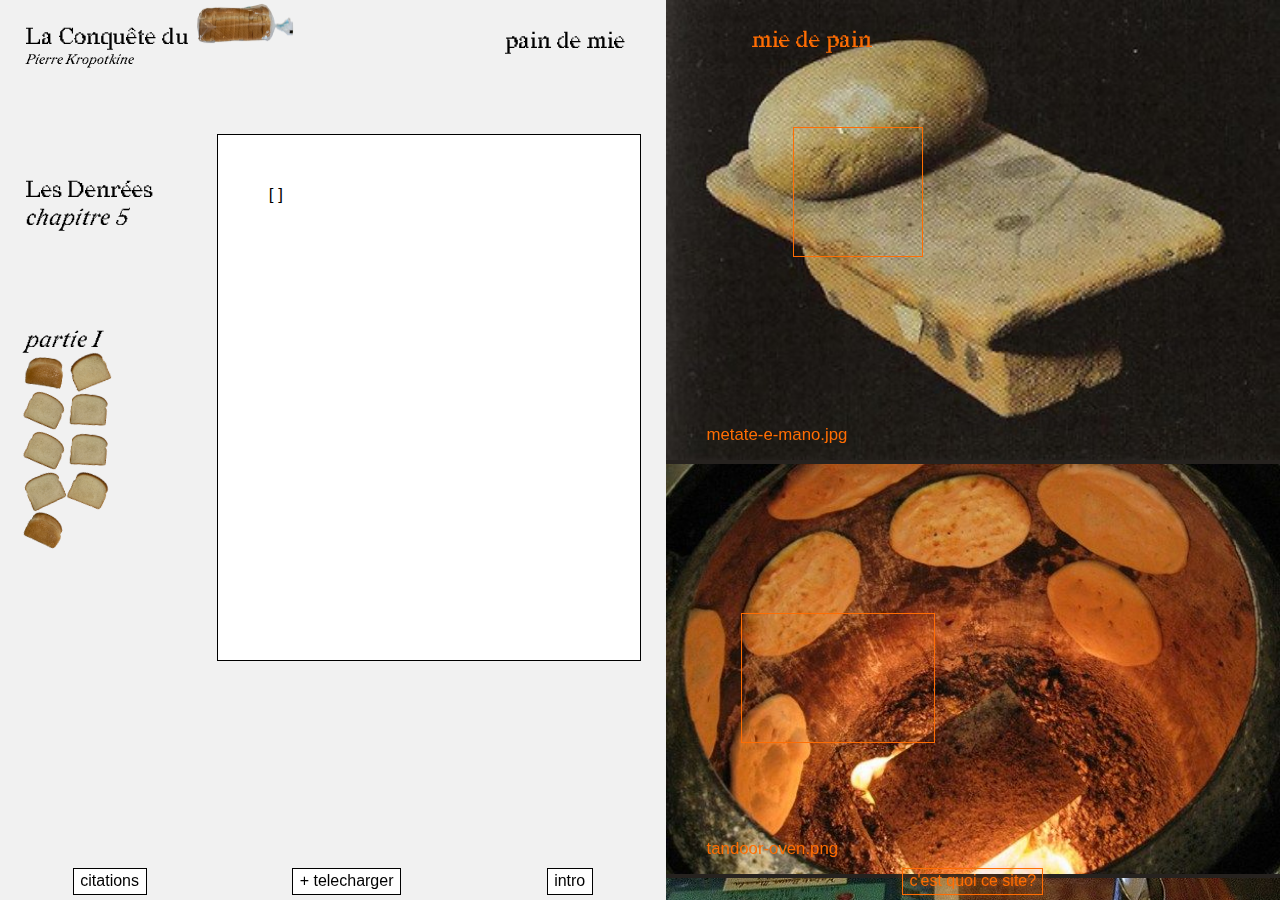
==== lepain/index.html @ 4e000699 "Add files via upload" ====
<!DOCTYPE html>
<html lang="en">
<head>
    <meta charset="UTF-8">
    <meta name="viewport" content="width=device-width, initial-scale=1.0">
    <title>pain de mie</title>
    <link rel="stylesheet" href="style.css">
</head>
<body>
<div class="smalldisplay">
    <video autoplay muted loop id="myVideo">
        <source src="./images/introvideo.mp4" type="video/mp4">
      </video>
    <div class="mobile">
        <span class="mobiletexte">&nbsp;&nbsp;&nbsp;&nbsp;&nbsp;Bread is a staple in many cultures. Depending on the geographical region, climate, and community the shape, texture, and flavor of the bread varries greatly. This also means that bread is a good indicator of societaly conditions and the health of a community.
            In this project I hope to show, breifly, that bread is an excellent indicator of the well-being and health of a community.
            I have conducted my analysis in two parts:
      <br><br>
      [1]<br>
      &nbsp;&nbsp;&nbsp;&nbsp;&nbsp;Looking at and anlayzing “La Conquête du pain” (2e éd.) Pierre Kropotkin chapter 5 Food, a text that analyses the state of society in the 17-1800s while highlighting the role and importance of bread.
           I analyse and comment on the text useing my knowledge as well as texts detailing structural racism and class inequities within the U.S. food system. This part of my project is titled “pain de mie” a.k.a. 
      sandwich bread, a sh*tty industrial bread that often lacks nutritional value and deffinately does not have any ties to its community.
      <br><br>
      [2]<br>
      &nbsp;&nbsp;&nbsp;&nbsp;&nbsp;Second is an analysis of images which highlight the diverse tools, methods, and community practices used to make bread.
           This part is titled “mie de pain”,or the crumb, because when you inspect the crumb’s structure you can establish the quality and time put into creating its excellent structure. 
           <br><br>
           *Make your screen larger to view analysis*<br><br>
      [Resources]
       <br><br>
       &nbsp;&nbsp;&nbsp;&nbsp;&nbsp;Nixtamalization, a poem and a history 11/17. Bread on Earth. (n.d.). Retrieved December 9, 2021, from https://bread-on.earth/Nixtamalization-a-poem-and-a-history-11-17.
       <br>
       &nbsp;&nbsp;&nbsp;&nbsp;&nbsp;The history of bread as a social marker. Mother Earth News. (n.d.). Retrieved December 9, 2021, from https://www.motherearthnews.com/real-food/food-policy/history-of-bread-social-marker-ze0z1204zsch/.
       <br>&nbsp;&nbsp;&nbsp;&nbsp;&nbsp;Kropotkin, P. A. (1842-1921). A. du texte. (1892, January 1). La Conquête du pain (2e éd.) / Pierre Kropotkine ; préface par élisée reclus. Gallica. Retrieved December 9, 2021, from https://gallica.bnf.fr/
       ark:/12148/bpt6k76171n.

       <br>Titre :  La conquête du pain (2e éd.) / Pierre Kropotkine ; préface par Élisée Reclus
       <br>Auteur  :  Kropotkin, Petr Alekseevič (1842-1921). Auteur du texte
       <br>Éditeur  :  (Paris)
       <br>Date d’édition :  1892
       <br>Contributeur  :  Reclus, Élisée (1830-1905). Préfacier
       <br>Notice du catalogue :  http://catalogue.bnf.fr/ark:
       /12148/cb30697378q
       <br>Type :  monographie imprimée
       <br>Langue  :  français
       <br>Format :  XV-299 p. ; in-18
       <br>Format :  Nombre total de vues : 313
       <br>Description :  Appartient à l’ensemble documentaire : GTextes1
       <br>Description :  Contient une table des matières
       <br>Droits  :  Consultable en ligne
       <br>Identifiant :  ark:/12148/bpt6k76171n
       <br>Source  :  Bibliothèque nationale de France, département Philosophie, histoire, sciences de l’homme, 8-R-11147
       <br>Provenance :  Bibliothèque nationale de France
       <br>Date de mise en ligne  :  15/10/2007

       <br>Structural racism in the American Food System, a brief primer. Bread on Earth. (n.d.). Retrieved December 9, 2021, from https://bread-on.earth/Structural-Racism-in-The-American-Food-System-a-Brief-Primer.

        </span>
    </div>
    <div class="barredubasmo"> <div class="mo1">pain de mie</div> <div class="mo2">mie de pain</div></div>
</div>
<div class="tout">


<div class="paindemie">
    <video autoplay muted loop class="introvideo">
        <source src="./images/introvideo.mp4" type="video/mp4">
      </video>
    <div class="enhaut"><div class="titretexte">La Conquête du <span class="tp">Pain</span><img class="petit pt" src="images/paindemie.png" alt=""><br><div class="petittexte pt">Pierre Kropotkine</div></div><div class="titre1">pain de mie</div></div>
    <!-- <div class="titreintr">intro+</div> -->
    <!-- <div class="intro">
        Le pain de mie est un pain assoccier avec l’industrialization des processus de fabrication de nouriture qui sois plus economique. Mais, le pain de mie est aussi un indicateur de la societe et son etat d’etre. Aux Etats Unis ca marque 
    </div> -->

    
    <div class="titretexte deux">Les Denrées<div class="italic">chapitre 5 </div></div>
    <div class="titreindex">partie I</div>
    <div class="index">
        <div class="I italic">  <br>
            <img class="painpetit no1 deg1" src="images/pain1.png" alt="">
            <img class="painpetit no2 deg2" src="images/pain2.png" alt="">
            <img class="painpetit no3 deg4" src="images/pain3.png" alt="">
            <img class="painpetit no4 deg3" src="images/pain4.png" alt="">
            <img class="painpetit no5 deg4" src="images/pain3.png" alt="">
            <img class="painpetit no6 deg3" src="images/pain4.png" alt="">
            <img class="painpetit no7 deg2" src="images/pain4.png" alt="">
            <img class="painpetit no8 deg4" src="images/pain5.png" alt="">
            <img class="painpetit no9 deg4" src="images/pain6.png" alt="">
        </div>
      
    </div>
    <div class="texte">
        [ <span class="No"></span> ]
        <br>
        <div class="paragraphe">
            <span class="p1 cache">  &nbsp;&nbsp;&nbsp;&nbsp;&nbsp;Le titre du livre : La Conquête du Pain doit être pris dans le sens le plus large, car « l’homme ne vit pas de pain seulement. » À une époque où les généreux et les vaillants essaient de transformer leur idéal de justice sociale en réalité vivante, ce n’est point à conquérir le pain, même avec le vin et le sel, que se borne notre ambition. Il faut conquérir aussi tout ce qui est nécessaire ou même simplement utile au confort de la vie ; il faut que nous puissions assurer à tous la pleine satisfaction des besoins et des jouissances. Tant que nous n’aurons pas fait cette première « conquête », tant qu’il « y aura des pauvres avec nous », c’est une moquerie amère de donner le nom de « société » à cet ensemble d’êtres humains qui se haïssent et qui s’entre-détruisent, comme des animaux féroces enfermés dans une arène.
                -Tresse & Stock, 1892 (p. v-xv)</span>
            <span class="p2 cache"> &nbsp;&nbsp;&nbsp;&nbsp;&nbsp;Si la prochaine révolution doit être une révolution sociale, elle se distinguera des soulèvements précédents, non seulement par son but, mais aussi par ses procédés. Un but nouveau demande des procédés nouveaux. 
                                    <br><br>&nbsp;&nbsp;&nbsp;&nbsp;&nbsp;Les trois grands mouvements populaires que nous avons vus en France depuis un siècle diffèrent entre eux sous bien des rapports. Et cependant ils ont tous un trait commun.
                                    <br><br>&nbsp;&nbsp;&nbsp;&nbsp;&nbsp;<span class="sousligne line1">Le peuple se bat pour renverser l’ancien régime ; il verse son sang précieux.</span><sub>1</sub><span class="a1 analyse cache"><br><br>1. Ceci est évident aujourd’hui et impacte la minorité. Le racisme structurel est enraciné dans le  gouvernement et la société des Etats Unis, par conséquent le système alimentaire est raciste aussi. Les États Unis ont été fondés en exploitant les personnes indigènes et les personnes noires des manières les plus grotesques et cela persiste jusqu’à nos jours.<br><br></span>Puis, après avoir donné le coup de collier, il rentre dans l’ombre. Un gouvernement composé d’hommes plus ou moins honnêtes se constitue, et c’est lui qui se charge d’organiser : — la République en 1793 ; le travail en 1848 ; la Commune libre en 1871.
                                    <br><br>&nbsp;&nbsp;&nbsp;&nbsp;&nbsp;Imbu des idées jacobines, ce gouvernement se préoccupe avant tout            
                                    </span>
            <span class="p3 cache">des questions politiques: <span class="sousligne line2">réorganisation de la machine du pouvoir, épuration de l’administration, séparation de l’Église et de l’État, libertés civiques, et ainsi de suite.</span><sub>2</sub><span class="a2 analyse cache"><br><br>2. Le gouvernement actuel ne se préoccupe pas du racisme qui existe dans l’USDA, qui continue de refuser des prêts et des subventions aux agriculteurs noirs.</span>
                                    <br><br>&nbsp;&nbsp;&nbsp;&nbsp;&nbsp;Il est vrai que les clubs ouvriers surveillent les nouveaux gouvernants. Souvent, ils imposent leurs idées. Mais, même dans ces clubs, que les orateurs soient des bourgeois ou des travailleurs, c’est toujours l’idée bourgeoise qui domine. On parle beaucoup de questions politiques<span class="sousligne line3">— on oublie la question du pain.</span><sub>3</sub> <span class="a3 analyse cache"><br><br>3. Actuellement, 75% des cadres supérieurs de l’industrie alimentaire sont blancs. Les cadres noirs n’occupent que 6,5% des postes de direction. Le pain c’est aussi le temps.</span>
                                    <br><br>&nbsp;&nbsp;&nbsp;&nbsp;&nbsp; De grandes idées furent émises à ces époques, — des idées qui ont remué le monde ; des paroles furent prononcées qui font encore battre nos cœurs, à un siècle de distance.
                                    <br><br>&nbsp;&nbsp;&nbsp;&nbsp;&nbsp;<span class="sousligne line4">Mais le pain manquait dans les faubourgs.</span><sub>4</sub><span class="a4 analyse cache"><br><br>4. Ici, Kropotkine parle des droits humains, des droits de base que mérite toute personne par le fait même de son existence. Ceci peut-être lié aux système alimentaire des Etats Unis qui discrimine non seulement selon le statut social mais selon la race aussi, en augmentant les prix de la nourriture à forte valeur nutritive et en offrant la malbouffe à foison.
                                   
                                    </span>
                                    </span>
            <span class="p4 cache"> &nbsp;&nbsp;&nbsp;&nbsp;&nbsp;<span class="sousligne line5"> Dès que la révolution éclatait, le travail chômait inévitablement. La circulation des produits s’arrêtait, les capitaux se cachaient. Le patron n’avait rien à craindre à ces époques : il vivait de ses rentes, s’il ne spéculait pas sur la misère ; mais le salarié se voyait réduit à vivoter du jour au lendemain.</span><sub>5</sub><span class="a5 analyse cache"><br><br>5. En 2021 on voit partout des personnes sans domicile fixe, et des ouvriers qui ne gagnent à peine assez pour s’acheter une bouchée de pain. Alors que les patrons, et d’autres exploiteurs se font riches sur le dos des travailleurs.<br><br></span> La disette s’annonçait.
                                    <br><br>&nbsp;&nbsp;&nbsp;&nbsp;&nbspLa misère faisait son apparition — une misère comme on n’en avait guère vu sous l’ancien régime. — « Ce sont les Girondins qui nous affament », se disait-on dans les faubourgs en 1793. Et on guillotinait les Girondins ; on donnait pleins pouvoirs à la Montagne, à la Commune de Paris. La Commune, en effet, songeait au pain. Elle déployait des efforts héroïques pour nourrir Paris. À Lyon, Fouché et Collot d’Herbois créaient les greniers d’abondance ; mais pour les remplir on ne disposait que de sommes infimes. Les municipalités se 
            						</span>
            <span class="p5 cache">démenaient pour avoir du blé ; on pendait les boulangers qui accaparaient les farines — et le pain manquait toujours.
            						<br><br>&nbsp;&nbsp;&nbsp;&nbsp;&nbsp;Alors, on s’en prenait aux conspirateurs royalistes. On en guillotinait, douze, quinze par jour, — des servantes avec des duchesses, surtout des servantes, puisque les duchesses étaient à Coblentz. Mais on aurait guillotiné cent ducs et vicomtes par vingt-quatre heures, que rien n’aurait changé.
            						<br><br>&nbsp;&nbsp;&nbsp;&nbsp;&nbsp;La misère allait croissant. Puisqu’il fallait toujours toucher un salaire pour vivre, et que le salaire ne venait pas, — que pouvaient faire mille cadavres de plus ou de moins ?
            						<br><br>&nbsp;&nbsp;&nbsp;&nbsp;&nbsp;Alors le peuple commençait de se lasser. — « Elle va bien, votre Révolution ! » soufflait le réactionnaire aux oreilles 
            						</span>
            <span class="p6 cache">du travailleur.<span class="sousligne line6">« Jamais vous n’avez été aussi misérable ! » Et peu à peu, le riche se rassurait ; il sortait de sa cachette, il narguait les va-nu-pieds par son luxe pompeux, il s’affublait en muscadin, et il disait aux travailleurs : — « Voyons, assez de bêtises ! Qu’est-ce que vous avez gagné à la Révolution ? Il est bien temps d’en finir ! »</span><sub>6</sub><span class="a6 analyse cache"><br><br>6. Ceci est la même chose que disent les grandes entreprises quand on leur dit que la solution ne se trouvera pas du côté de leurs intérêts et leurs programmes qui dépendent de la production de la nourriture malsaine et sans aucune valeur nutritive . Ils pensent toujours que l’exploitation du peuple est une idée démagogique et que la plupart des Etats Unis n’est pas mal-nourrie.</span>
            						<br><br>&nbsp;&nbsp;&nbsp;&nbsp;&nbsp;Et le cœur serré, à bout de patience, le révolutionnaire en arrivait à se dire : « Perdue encore une fois, la Révolution ! » Il rentrait dans son taudis et il laissait faire.
                        			<br><br>&nbsp;&nbsp;&nbsp;&nbsp;&nbsp;Alors la réaction s’affichait, hautaine. Elle accomplissait son coup d’État. La Révolution morte, il ne lui restait plus qu’à piétiner le cadavre.
                                    <br><br>&nbsp;&nbsp;&nbsp;&nbsp;&nbsp;Et on le piétinait ! On versait des flots de sang ; la terreur blanche abattait les têtes, 
            						</span>
            <span class="p7 cache">peuplait les prisons, pendant que les orgies de la haute pègre reprenaient leur train.
            					    <br><br>&nbsp;&nbsp;&nbsp;&nbsp;&nbsp;Voilà l’image de toutes nos révolutions. En 1848, le travailleur parisien mettait « trois mois de misère » au service de la République, et au bout de trois mois, n’en pouvant plus, il faisait son dernier effort désespéré, — effort noyé dans les massacres.
									<br><br>&nbsp;&nbsp;&nbsp;&nbsp;&nbsp;Et en 1871 la Commune se mourait faute de combattants. Elle n’avait pas oublié de décréter la séparation de l’Église et de l’État, mais elle n’avait songé que trop tard à assurer le pain à tous. Et on a vu à Paris la haute gomme narguer les fédérés en leur disant : « Allez donc, imbéciles, vous faire tuer pour trente sous, pendant que nous allons faire ripaille dans tel restaurant à la mode ! » On comprit la faute aux derniers jours ; on fit la soupe communale ; mais 
            						</span>
            <span class="p8 cache">c’était trop tard : les Versaillais étaient déjà sur les remparts !
                        			<br><br>&nbsp;&nbsp;&nbsp;&nbsp;&nbsp;— « Du pain, il faut du Pain à la Révolution ! »
                        			<br>Que d’autres s’occupent de lancer des circulaires en périodes éclatantes ! Que d’autres se donnent du galon tant que leurs épaules en pourront porter ! Que d’autres, enfin, déblatèrent sur les libertés politiques !…
                        			<br><br>&nbsp;&nbsp;&nbsp;&nbsp;&nbsp;<span class="sousligne line7">Notre tâche, à nous, sera de faire en sorte que dès les premiers jours de la Révolution, et tant qu’elle durera, il n’y ait pas un seul homme sur le territoire insurgé qui manque de pain, pas une seule femme qui soit forcée de faire queue devant la boulangerie pour rapporter la boule de son qu’on voudra bien lui jeter en aumône, pas un seul enfant qui manque du nécessaire pour sa faible constitution.</span><sub>7</sub><span class="a7 analyse cache"><br><br>7. Le problème en 2021 n’est plus vraiment le “pain” mais que les aliments sains et essentiels, qui nous apportent le plus de vitamines et nous nourrissent vraiment ne sont pas mis à la disposition de la majorité de la population des Etats Unis. C’est la qualité qui manque à cause de l’avidité du 1%.</span>
            						</span>
            <span class="p9 cache">&nbsp;&nbsp;&nbsp;&nbsp;&nbsp;<span class="sousligne line8"> L’idée bourgeoise a été de pérorer sur les grands principes, ou plutôt sur les grands mensonges. L’idée populaire sera d’assurer du pain à tous.</span><sub>8</sub><span class="a8 analyse cache"><br><br>8. Par conséquent le but est de pouvoir assurer de la nourriture de qualité à toute la population des États Unis.</span>Et, pendant que bourgeois et travailleurs embourgeoisés joueront les grands hommes dans les parlotes ; pendant que « les gens pratiques » discuteront à perte de vue sur les formes de gouvernement, nous, « les utopistes », nous devrons songer au pain quotidien.
            						<br><br>&nbsp;&nbsp;&nbsp;&nbsp;&nbsp; Nous avons l’audace d’affirmer que chacun doit et peut manger à sa faim, que c’est par le pain pour tous que la Révolution vaincra.
            						</span>
        </div>
            <div class="analyse"> 
            </div>
    </div>
    <div class="barredubas1"> <div class="b1">citations</div> <div class="b1 heure">+ telecharger</div> <div class="b1">intro</div> </div>
    
</div>
    <div class="m1 "></div>
    <div class="m2 "></div>
    <div class="m3 "></div>
    <div class="m4 "></div>
    <div class="m5 "></div>

    

<div class="miedepain">
   
    <div class="titre2">mie de pain</div>
    <div class="lesmies">
        <div><img class="mie" src="images/mie1.jpg" alt=""></div>
        <div><img class="mie" src="images/mie3.png" alt=""></div>
        <div><img class="mie" src="images/mie2.jpg" alt=""></div>
        <div><img class="mie" src="images/mie4.jpg" alt=""></div>
        <div><img class="mie" src="images/mie5.jpg" alt=""></div>
        <div><img class="mie" src="images/mie8.jpg" alt=""></div>

    </div>
    <div class="surlesmies">
        <div class="carre"><div class="carre1 pt"></div><div class="texteimage pt">metate-e-mano.jpg</div><div class="texteimage float1">The Metate e mano is a tool used in Mesoamerica to grind nixtamal. The tool itself lends a great deal of flavor to the corn. This contribution can only be attributed to the ingenuity and know how of the indigenous peoples of Mesoamerica.</div></div>
        <div class="carre"><div class="carre2 pt"></div><div class="texteimage pt">tandoor-oven.png</div><div class="texteimage float2">Different tools produce different textures and it is important that those processes that derive from different geographical locations not be appropriated.</div></div>
        <div class="carre"><div class="carre3 pt"></div><div class="texteimage pt">640px-naan_shiva.jpg</div><div class="texteimage float3">A nice bubbly Naan, a testament to those that grew it and baked it with the utmost care.</div></div>
        <div class="carre"><div class="carre4 pt"></div><div class="texteimage pt">zeravshan-gorge.jpg</div><div class="texteimage float4">The community should use its own resources to create its own distinct bread, if each does then there would be enough to go around.</div></div>
        <div class="carre"><div class="carre5 pt"></div><div class="texteimage pt">GatherJournal_W16_single_2-1536x1945.jpg</div><div class="texteimage float5">Contrary to what one might beleive, a dense bread is not a failed bread, it depends whether the ingredients are sh*t or not.</div></div>
        <div class="carre"><div class="carre6 pt"></div><div class="texteimage pt">m-bottles.jpg</div><div class="texteimage float6">the structure of the crumb tells us this bread was make with dense flour full of nutrients, an indicator of a rich full bread.</div></div>
    </div>
    <div class="grillepain1"></div>
    <div class="grillepain2"></div>
    <div class="barredubas2"> <div class="b2">c'est quoi ce site?</div>  </div>
    
</div>
    <div class="grillee"></div>
</div>  

</div>
    
</body>
<script src="script.js" async defer></script>
</html>
---- lepain/style.css ----
@font-face{
    font-family:"R 50";
    src:url("Redaction50-Regular.otf") format("opentype");
}
@font-face{
    font-family:"R 35 italic";
    src:url("Redaction35-Italic.otf") format("opentype");
}
@font-face{
    font-family:"R 35";
    src:url("Redaction35-Regular.otf") format("opentype");
}
body{
    margin: 0%;
    padding: 0%;
}

/* .tout{
    display: flex;
} */
/* gauche */
.enhaut{
    position: fixed;
    display: flex;
    justify-content: space-between;
    top: 0;
    width: 52vw;
}
.titre1{
    font-family:"R 50";
    color: black;
    text-align: right;
    padding-top: 4%;
    font-size: calc(8px + 1.2vw);
    padding-right: 10%;
}
.titreintr{
    font-family:"R 50";
    color: black;
    font-size: calc(8px + 1.2vw);
    
}
.paindemie{
    position: fixed;
    background-color: #F1F1F1;
    width: 48vw;
    height: 100vh;
    overflow-y: scroll;
    overflow-x: hidden;
    overflow: scroll;
    padding-bottom: 300px;
    padding: 2%; 
}

.titretexte{
    font-family:"R 50";
    color: black;
    font-size: calc(8px + 1.2vw);
    position: -webkit-sticky;    
}
.petittexte{
    font-family:"R 35 italic";
    font-size: .6em;
}
.petit{
    padding-top: 1%;
    width: 100px;
}
.texte{
    
    margin-top: 0%;
    outline: solid 1px black;
    background-color: white;
    width: 25vw;
    height: 31vw;
    padding: 4%;
    font-family: Arial, Helvetica, sans-serif;
    font-size: calc(4px + 1vw);
    line-height: calc(6px + 1vw);
    position: fixed;
    top: 15vh;
    right: 50vw;
    padding-bottom: 6%;
    overflow-x: hidden;
    z-index: -1;
    
}
.cache{
    display: none;
}
.paragraphe{
    height: 350px;
    font-family: Arial, Helvetica, sans-serif;
    font-size: calc(4px + 1vw);
    line-height: calc(6px + 1vw);
    overflow-x: scroll;
}
span.analyse{
    color: #FF6D03;
    margin-top: 3%;
    font-family: Arial, Helvetica, sans-serif;
    font-size: calc(1px + 1vw);
    line-height: calc(1px + 1vw);
}

.commentaire{
    color: #FF6D03;
    font-family: Arial, Helvetica, sans-serif;
    font-size: calc(1px + 1vw);
}
.deux{
    position: -webkit-sticky;
    position: sticky;
    margin-top: 15%;
    top: 150px;
    width: 20vw;
    font-size: calc(8px + 1.2vw);
}
.italic{
    font-family:"R 35 italic";
    font-size: calc(8px + 1.2vw);
}
.titreindex{
    font-family:"R 35 italic";
    color: black;
    font-size: calc(8px + 1.2vw);
    float: left;
    position: sticky;
    top: 300px;
    margin-top: 15%;
}
.index{
    font-family:"R 50";
    color: black;
    width: calc(100px + 1.2vw);
    font-size: calc(8px + 1.2vw);
    position: sticky;
    justify-content: space-around;
    top: 300px;
    text-align: left;
    margin-top: 25%;
    left: 0%; 
}
.I{
    padding-left: 0%;
    left: 0;
    display: inline;
    text-align: center;
    font-size: calc(10px + 1vw);
}
.painpetit{
    width: 3vw;
}
.painpetit:hover{
    filter: drop-shadow(0px 0px 5px #FF6D03);
}
.choix{
    filter: drop-shadow(0px 0px 5px #FF6D03);
}
.choix2{
    background-color:rgb(184, 182, 182);
}
.deg1{
    transform: rotate(10deg);
}
.deg1:hover{
    transform: rotate(0deg);
}
.deg2{
    transform: rotate(-20deg);
}
.deg2:hover{
    transform: rotate(0deg);
}
.deg3{
    transform: rotate(8deg);
}
.deg3:hover{
    transform: rotate(0deg);
}
.deg4{
    transform: rotate(28deg);
}
.deg4:hover{
    transform: rotate(0deg);
}
.barredubas1{
    position: fixed;
    bottom: 0%;
    left: 0%;
    width:52vw;
    background-color: transparent;
    height: 25px;
    
    color: black;
    font-family: Arial, Helvetica, sans-serif;
    padding: .5%;
    padding-left: 0%;
    padding-right: 0%;
    padding-top: .5%;
    text-align: right;
    display: flex;
    justify-content: space-around;
}
.b1{
    background-color: white;
    outline: solid 1px black;
    padding:1%;
    padding-top: .5%;
}
sub{
    font-family: Arial, Helvetica, sans-serif;
    font-size: calc(1px + 1vw);
    color: #FF6D03;
    line-height: 0%;
}

.m1{
    height: 150px;
    width: 150px;
    background: radial-gradient(50% 50% at 50% 50%, #9CB1A2 0%, rgba(196, 196, 196, 0) 100%);
    position: fixed;
    top: 30vh;
    left: 30vw;
    display: none;
    transition: opacity 1s ease-out;
    opacity: 0; 
    z-index: 3;
}
.m2{
    height: 70px;
    width: 70px;
    background: radial-gradient(50% 50% at 50% 50%, #9CB1A2 0%, rgba(196, 196, 196, 0) 100%);
    position: fixed;
    top: 10vh;
    left: 5vw;
    display: none;
    transition: opacity 1s ease-out;
    opacity: 0; 
    z-index: 3;
}
.m3{
    height: 40px;
    width: 40px;
    background: radial-gradient(50% 50% at 50% 50%, #9CB1A2 0%, rgba(196, 196, 196, 0) 100%);
    position: fixed;
    top: 30vh;
    left: 15vw;
    display: none;
    transition: opacity 1s ease-out;
    opacity: 0; 
    z-index: 3;
}

.m4{
    height: 30px;
    width: 30px;
    background: radial-gradient(50% 50% at 50% 50%, #9CB1A2 0%, rgba(196, 196, 196, 0) 100%);
    position: fixed;
    top: 35vh;
    left: vw;
    display: none;
    transition: opacity 1s ease-out;
    opacity: 0; 
    z-index: 3;

}
.m5{
    height: 60px;
    width: 60px;
    background: radial-gradient(50% 50% at 50% 50%, #9CB1A2 0%, rgba(196, 196, 196, 0) 100%);
    position: fixed;
    top: 90vh;
    left: 0vw;
    display: none;
    transition: opacity 1s ease-out;
    opacity: 0; 
    z-index: 3;
}
.m1.aparaitre{
    display: block;
    animation-name: aparaitre;
    animation-duration: 30s;
    animation-delay: -5s;
    animation-iteration-count: 1;
    opacity: 1;
}
.m2.aparaitre{
    display: block;
    animation-name: aparaitre;
    animation-duration: 30s;
    animation-delay: -5s;
    animation-iteration-count: 1;
    opacity: 1;
}
.m3.aparaitre{
    display: block;
    animation-name: aparaitre;
    animation-duration: 30s;
    animation-delay: -5s;
    animation-iteration-count: 1;
    opacity: 1;
}
.m4.aparaitre{
    display: block;
    animation-name: aparaitre;
    animation-duration: 30s;
    animation-delay: -5s;
    animation-iteration-count: 1;
    opacity: 1;
}
.m5.aparaitre{
    display: block;
    animation-name: aparaitre;
    animation-duration: 30s;
    animation-delay: -5s;
    animation-iteration-count: 1;
    opacity: 1;
}




/* droite */
.titre2{
    font-family:"R 50";
    color: #FF6D03;
    position: sticky;
    text-align: left;
    top: 0;
    font-size: calc(8px + 1.2vw);
    padding-left: 14%;
}
.miedepain{
    position: fixed;
    background-color: #26221F;
    width: 48vw;
    height: 100vh;
    overflow-y: scroll;
    overflow-x: hidden;
    right: 0;
    padding-top: 2%;
    overflow: scroll;
    -webkit-overflow-scrolling: auto !important; 
}
.lesmies{
    position: absolute;
    padding-top: 0%;
    top: 0%;
    margin: 0;
    z-index: -2;
}
.mie{
    height: auto;
    width: 48vw;
    margin: 0%;
}
.surlesmies{
    position: absolute;
    padding-top: 0%;
    top: 0%;
    margin: 0;
    z-index: 2;
}
.texteimage{
    font-size: calc(4px + 1vw);
    font-family: Arial, Helvetica, sans-serif;
    color: #FF6D03;
    padding: 3%;
}
.carre{
    width: 40vw;
    background-color: transparent;
    padding: 5%
}
.float1{
    font-size: calc(3px + 1vw);
    width: 15vw;
    position: absolute;
    top: 3vw;
    left: 25vw;
    
    color: transparent;
}
.float2{
    font-size: calc(3px + 1vw);
    width: 15vw;
    position: absolute;
    top: 50vw;
    left: 25vw;
    color: transparent;
}
.float3{
    font-size: calc(3px + 1vw);
    width: 15vw;
    position: absolute;
    top: 103vw;
    left: 4vw;
    color: transparent;
}
.float4{
    font-size: calc(3px + 1vw);
    width: 15vw;
    position: absolute;
    top: 117vw;
    left: 25vw;
    
    color: transparent;
}
.float5{
    font-size: calc(3px + 1vw);
    width: 15vw;
    position: absolute;
    top: 160vw;
    left: 5vw;
    
    color: transparent;
}
.float6{
    font-size: calc(3px + 1vw);
    width: 15vw;
    position: absolute;
    top: 245vw;
    left: 25vw;
    
    color: transparent;
}
.orange{
    color: #FF6D03;
}
.carre1{
    margin: 20%;
    background-color: transparent;
    outline:solid 1px #FF6D03;
    height: 10vw;
    width: 10vw;
    margin-bottom: 30%;
}
.carre2{
    margin-top: 20%;
    margin-left: 10%;
    margin-bottom:16%;
    background-color: transparent;
    outline:solid 1px #FF6D03;
    height: 10vw;
    width: 15vw;
}
.carre3{
    margin-top: 30%;
    margin-left: 30%;
    margin-bottom:36%;
    background-color: transparent;
    outline:solid 1px #FF6D03;
    height: 13vw;
    width: 13vw;
}
.carre4{
    margin-top: 30%;
    margin-left: 25%;
    margin-bottom: 2%;
    background-color: transparent;
    outline:solid 1px #FF6D03;
    height: 12vw;
    width: 18vw;
}
.carre5{
    margin-top: 53%;
    margin-left: 25%;
    margin-bottom: 55%;
    background-color: transparent;
    outline:solid 1px #FF6D03;
    height: 10vw;
    width: 10vw;
}
.carre6{
    margin-top: 37%;
    margin-left: 45%;
    margin-bottom: 22%;
    background-color: transparent;
    outline:solid 1px #FF6D03;
    height: 15vw;
    width: 15vw;
}
.carre1:hover{
    background-color: #FF6D03;
    transition: ease-in 2s;
}
.carre2:hover{
    background-color: #FF6D03;
    transition: ease-in 2s;
}
.carre3:hover{
    background-color: #FF6D03;
    transition: ease-in 2s;
}
.carre4:hover{
    background-color: #FF6D03;
    transition: ease-in 2s;
}
.carre5:hover{
    background-color: #FF6D03;
    transition: ease-in 2s;
}
.carre6:hover{
    background-color: #FF6D03;
    transition: ease-in 2s;
}

.grillepain1{
    position: fixed;
    top: 0%;
    left: 52vw;
    width: 7vw;
    height: 100vh;
    background: linear-gradient(90deg, #FF6D03 0%, rgba(255, 255, 255, 0) 79.99%);
    display: none;
    transition: opacity 1s ease-out;
    opacity: 0; 
    z-index: 3;
}
.grillepain2{
    position: fixed;
    top: 0%;
    right: 0%;
    width: 7vw;
    height: 100vh;
    float: right;
    background: linear-gradient(-90deg, #FF6D03 0%, rgba(255, 255, 255, 0) 79.99%);
    display: none;
    transition: opacity 1s ease-out;
    opacity: 0; 
    z-index: 3;
}
.barredubas2{
    position: fixed;
    bottom: 0%;
    right: 0%;
    width:48vw;
    background-color: transparent;
    height: 25px;
    color: #FF6D03;
    font-family: Arial, Helvetica, sans-serif;
    padding: .5%;
    padding-left: 0%;
    padding-right: 0%;
    padding-top: .5%;
    text-align: right;
    display: flex;
    justify-content: space-around;
    z-index: 5;
}
.b2{
    background-color: transparent;
    filter: drop-shadow(0px 0px 3px #FF6D03);
    outline: solid 1px #FF6D03;
    padding:1%;
    padding-top: .5%;
}
.b2:hover{
    background-image: url(./images/mie1.jpg);
}

.grillepain1.aparaitre{
    display: block;
    animation-name: aparaitre;
    animation-duration: 30s;
    animation-delay: -5s;
    animation-iteration-count: 1;
    opacity: 1;
} 
.grillepain2.aparaitre{
    display: block;
    animation-name: aparaitre;
    animation-duration: 30s;
    animation-delay: -5s;
    animation-iteration-count: 1;
    opacity: 1;
} 
.tp{
    display: none;
}
.smalldisplay{
    display: none;
}
@keyframes aparaitre {
    0% {
        opacity: 0;
    }
    60% {
        opacity: 0;
    }
    100% {
        opacity: 1;
    }
}
.introvideo{ 
        position: fixed;
        right: 0;
        bottom: -200px;
        min-width: 100%;
        min-height: 100%;
        z-index: -1;
        mix-blend-mode: multiply;
        opacity: 1;
}
@media only screen and (max-width: 750px) {

.tout{
    display: none;
}
#myVideo {
    
    position: fixed;
    right: 0;
    bottom: -500px;
    min-width: 100%;
    min-height: 100%;
    z-index: -1;
    opacity: 1;
  }
.smalldisplay{
    width: 100vw;
    display: inline-block;
      
}
.mobile{
    padding-top: 30px;
    margin: 10%;
}
.mobiletexte{
    /* display: none; */
    scroll-behavior: smooth;
    font-family: Arial, Helvetica, sans-serif;
    font-size: calc(13px + 1vw);
    line-height: calc(14.5px + 1vw);
    /* -webkit-text-stroke: .5px #FF6D03; */
    -webkit-text-fill-color: black;
    width: 60vw;
}
.barredubasmo{
    display: none;
    position: fixed;
    top: 5px;
    width: 100vw;
    height: 5vh;
    
    display: flex;
    justify-content: space-between;
    margin: 1%;
}
.mo1{
    font-family:"R 50";
    color: black; 
    padding: 1%;
    margin-left: 1% ;
    background-color: transparent;
   
    font-size: calc(15px + 1vw);
}

.mo2{
    font-family:"R 50";
    color: #FF6D03; 
    padding: 1%;
    margin-right: 3%;
    background-color: transparent;
    
    font-size: calc(15px + 1vw);
    
}
.selected1{
   background-color: rgb(196, 196, 196);
}
.selected2{
    filter: drop-shadow(0px 0px 3px #FF6D03);
}
}
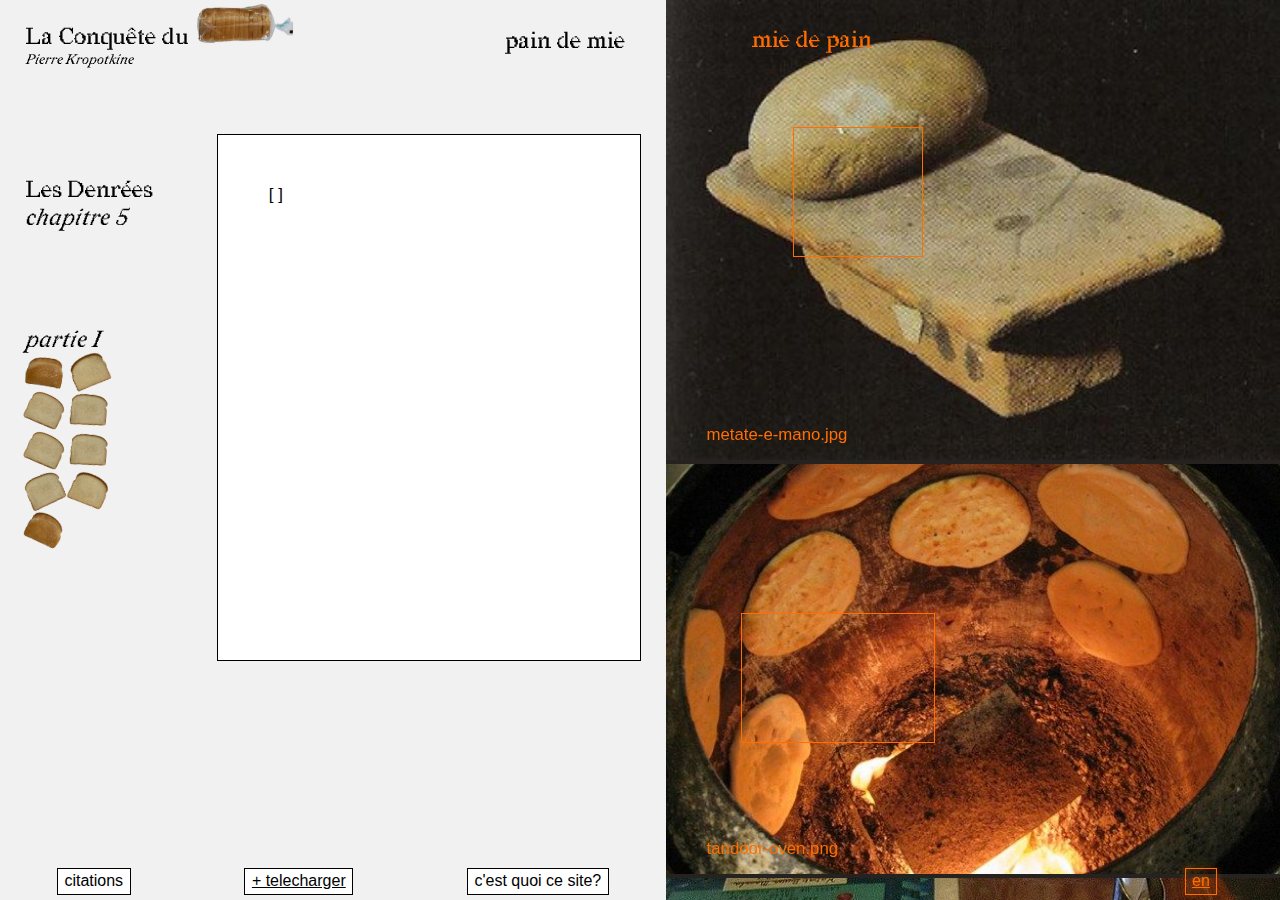
==== commit 2b18ff68: "Add files via upload" ====
--- a/lepain/index.html
+++ b/lepain/index.html
@@ -7,70 +7,84 @@
     <link rel="stylesheet" href="style.css">
 </head>
 <body>
-<div class="smalldisplay">
-    <video autoplay muted loop id="myVideo">
+ <video playsinline autoplay muted loop class="introvideo">
         <source src="./images/introvideo.mp4" type="video/mp4">
       </video>
+
+
+<div class="largedisplay cache">
+<div class="sortie"> + </div>
+<div class="introtxt">
+    &nbsp;&nbsp;&nbsp;&nbsp;&nbsp;Le pain, le fric, symbole de la vie, est un élément essentiel dans quasiment toutes les cultures de notre monde. La structure, les ingrédients, et la qualité d’un bon pain sont liées directement à la région géographique, son climat, et aux mains de celui qui le  nourrit et le pétrit. Par conséquent, nous pouvons analyser la société et l’état de ces structures en se servant du pain comme indicateur. Pour ce projet j’ai choisi deux méthodes d’analyse.
+    <br><br>
+    [1]<br>
+    &nbsp;&nbsp;&nbsp;&nbsp;&nbsp;D’un côté je me sers du chapitre 5 [Les Denrées] du livre de Pierre Kropotkin: “La Conquête du pain” (2e éd.). Un texte qui analyse l’importance du pain et les éléments les plus essentiels pour assurer le bien-être de la société. Dans ce texte j’ai inséré un commentaire qui fait référence au texte original mais qui l’actualise. Pour mes commentaires j’ai consulté plusieurs textes sur le racisme structurel dans le système alimentaire des États Unis. Cette partie de mon projet s’intitule “pain de mie,” un titre qui fait allusion au pain industriel. Un pain carrément dégueu sans aucune valeur nutritive produit de façon industrielle par des entrerprises qui s’en foutent de la santé des personnes qui consomment leurs produits de merde, et qui n’en ’ont rien à foutre du bien être de la communauté.
+    <br><br>
+    [2]<br>
+    &nbsp;&nbsp;&nbsp;&nbsp;&nbsp;Deuxio, je consulte des images du bon pain. Ces images évoquent les différentes méthodes de fabrication, les outils, et le pain de plusieurs collectivités. J’ai nommé cette partie de mon projet ‘mie de pain.’ La mie du pain est la partie cachée à l’intérieur du pain qui, quand elle est exposée nous montre la structure complexe du pain. En analysant la mie ont peut établir la qualité et apprécier le travail des mains qui ont fait le pain.
+</div>
+<video playsinline autoplay muted loop class="introvid">
+    <source src="./images/painvideo.mp4" type="video/mp4">
+  </video>
+  
+</div>
+<div class="citations cache">
+    <div class="sortie2"> + </div>
+    <div class="citationstxt"> 
+        &nbsp;&nbsp;&nbsp;&nbsp;&nbsp;Nixtamalization, a poem and a history 11/17. Bread on Earth. (n.d.). Retrieved December 9, 2021, from https://bread-on.earth/Nixtamalization-a-poem-and-a-history-11-17.
+        <br><br>
+        &nbsp;&nbsp;&nbsp;&nbsp;&nbsp;The history of bread as a social marker. Mother Earth News. (n.d.). Retrieved December 9, 2021, from https://www.motherearthnews.com/real-food/food-policy/history-of-bread-social-marker-ze0z1204zsch/.
+        <br><br>&nbsp;&nbsp;&nbsp;&nbsp;&nbsp;Kropotkin, P. A. (1842-1921). A. du texte. (1892, January 1). La Conquête du pain (2e éd.) / Pierre Kropotkine ; préface par élisée reclus. Gallica. Retrieved December 9, 2021, from https://gallica.bnf.fr/
+        ark:/12148/bpt6k76171n.
+ 
+        <br><br>Titre :  La conquête du pain (2e éd.) / Pierre Kropotkine ; préface par Élisée Reclus
+        <br>Auteur  :  Kropotkin, Petr Alekseevič (1842-1921). Auteur du texte
+        <br>Éditeur  :  (Paris)
+        <br>Date d’édition :  1892
+        <br>Contributeur  :  Reclus, Élisée (1830-1905). Préfacier
+        <br>Notice du catalogue :  http://catalogue.bnf.fr/ark:
+        /12148/cb30697378q
+        <br>Type :  monographie imprimée
+        <br>Langue  :  français
+        <br>Format :  XV-299 p. ; in-18
+        <br>Format :  Nombre total de vues : 313
+        <br>Description :  Appartient à l’ensemble documentaire : GTextes1
+        <br>Description :  Contient une table des matières
+        <br>Droits  :  Consultable en ligne
+        <br>Identifiant :  ark:/12148/bpt6k76171n
+        <br>Source  :  Bibliothèque nationale de France, département Philosophie, histoire, sciences de l’homme, 8-R-11147
+        <br>Provenance :  Bibliothèque nationale de France
+        <br>Date de mise en ligne  :  15/10/2007
+ 
+        <br> <br>&nbsp;&nbsp;&nbsp;&nbsp;&nbsp;Structural racism in the American Food System, a brief primer. Bread on Earth. (n.d.). Retrieved December 9, 2021, from https://bread-on.earth/Structural-Racism-in-The-American-Food-System-a-Brief-Primer.
+        <br><br>&nbsp;&nbsp;&nbsp;&nbsp;&nbsp;1950s, 1960s UK bread production, food - youtube. (n.d.). Retrieved December 16, 2021, from https://www.youtube.com/watch?v=32kzsl4syRs 
+ </div>
+</div>
+
+
+
+
+
+<div class="smalldisplay">
+   
     <div class="mobile">
-        <span class="mobiletexte">&nbsp;&nbsp;&nbsp;&nbsp;&nbsp;Bread is a staple in many cultures. Depending on the geographical region, climate, and community the shape, texture, and flavor of the bread varries greatly. This also means that bread is a good indicator of societaly conditions and the health of a community.
-            In this project I hope to show, breifly, that bread is an excellent indicator of the well-being and health of a community.
-            I have conducted my analysis in two parts:
-      <br><br>
-      [1]<br>
-      &nbsp;&nbsp;&nbsp;&nbsp;&nbsp;Looking at and anlayzing “La Conquête du pain” (2e éd.) Pierre Kropotkin chapter 5 Food, a text that analyses the state of society in the 17-1800s while highlighting the role and importance of bread.
-           I analyse and comment on the text useing my knowledge as well as texts detailing structural racism and class inequities within the U.S. food system. This part of my project is titled “pain de mie” a.k.a. 
-      sandwich bread, a sh*tty industrial bread that often lacks nutritional value and deffinately does not have any ties to its community.
-      <br><br>
-      [2]<br>
-      &nbsp;&nbsp;&nbsp;&nbsp;&nbsp;Second is an analysis of images which highlight the diverse tools, methods, and community practices used to make bread.
-           This part is titled “mie de pain”,or the crumb, because when you inspect the crumb’s structure you can establish the quality and time put into creating its excellent structure. 
-           <br><br>
-           *Make your screen larger to view analysis*<br><br>
-      [Resources]
-       <br><br>
-       &nbsp;&nbsp;&nbsp;&nbsp;&nbsp;Nixtamalization, a poem and a history 11/17. Bread on Earth. (n.d.). Retrieved December 9, 2021, from https://bread-on.earth/Nixtamalization-a-poem-and-a-history-11-17.
-       <br>
-       &nbsp;&nbsp;&nbsp;&nbsp;&nbsp;The history of bread as a social marker. Mother Earth News. (n.d.). Retrieved December 9, 2021, from https://www.motherearthnews.com/real-food/food-policy/history-of-bread-social-marker-ze0z1204zsch/.
-       <br>&nbsp;&nbsp;&nbsp;&nbsp;&nbsp;Kropotkin, P. A. (1842-1921). A. du texte. (1892, January 1). La Conquête du pain (2e éd.) / Pierre Kropotkine ; préface par élisée reclus. Gallica. Retrieved December 9, 2021, from https://gallica.bnf.fr/
-       ark:/12148/bpt6k76171n.
-
-       <br>Titre :  La conquête du pain (2e éd.) / Pierre Kropotkine ; préface par Élisée Reclus
-       <br>Auteur  :  Kropotkin, Petr Alekseevič (1842-1921). Auteur du texte
-       <br>Éditeur  :  (Paris)
-       <br>Date d’édition :  1892
-       <br>Contributeur  :  Reclus, Élisée (1830-1905). Préfacier
-       <br>Notice du catalogue :  http://catalogue.bnf.fr/ark:
-       /12148/cb30697378q
-       <br>Type :  monographie imprimée
-       <br>Langue  :  français
-       <br>Format :  XV-299 p. ; in-18
-       <br>Format :  Nombre total de vues : 313
-       <br>Description :  Appartient à l’ensemble documentaire : GTextes1
-       <br>Description :  Contient une table des matières
-       <br>Droits  :  Consultable en ligne
-       <br>Identifiant :  ark:/12148/bpt6k76171n
-       <br>Source  :  Bibliothèque nationale de France, département Philosophie, histoire, sciences de l’homme, 8-R-11147
-       <br>Provenance :  Bibliothèque nationale de France
-       <br>Date de mise en ligne  :  15/10/2007
-
-       <br>Structural racism in the American Food System, a brief primer. Bread on Earth. (n.d.). Retrieved December 9, 2021, from https://bread-on.earth/Structural-Racism-in-The-American-Food-System-a-Brief-Primer.
-
-        </span>
+        <!-- <video playsinline autoplay muted loop class="introvideo">
+            <source src="./images/introvideo.mp4" type="video/mp4"> -->
+                <video playsinline autoplay muted loop class="introvid">
+                    <source src="./images/painvideo.mp4" type="video/mp4">
+                  </video>
+          </video>
+        <span class="mobiletexte"> 
     </div>
-    <div class="barredubasmo"> <div class="mo1">pain de mie</div> <div class="mo2">mie de pain</div></div>
+    
 </div>
 <div class="tout">
 
 
 <div class="paindemie">
-    <video autoplay muted loop class="introvideo">
-        <source src="./images/introvideo.mp4" type="video/mp4">
-      </video>
+   
     <div class="enhaut"><div class="titretexte">La Conquête du <span class="tp">Pain</span><img class="petit pt" src="images/paindemie.png" alt=""><br><div class="petittexte pt">Pierre Kropotkine</div></div><div class="titre1">pain de mie</div></div>
-    <!-- <div class="titreintr">intro+</div> -->
-    <!-- <div class="intro">
-        Le pain de mie est un pain assoccier avec l’industrialization des processus de fabrication de nouriture qui sois plus economique. Mais, le pain de mie est aussi un indicateur de la societe et son etat d’etre. Aux Etats Unis ca marque 
-    </div> -->
+    
 
     
     <div class="titretexte deux">Les Denrées<div class="italic">chapitre 5 </div></div>
@@ -101,14 +115,14 @@
                                     <br><br>&nbsp;&nbsp;&nbsp;&nbsp;&nbsp;Imbu des idées jacobines, ce gouvernement se préoccupe avant tout            
                                     </span>
             <span class="p3 cache">des questions politiques: <span class="sousligne line2">réorganisation de la machine du pouvoir, épuration de l’administration, séparation de l’Église et de l’État, libertés civiques, et ainsi de suite.</span><sub>2</sub><span class="a2 analyse cache"><br><br>2. Le gouvernement actuel ne se préoccupe pas du racisme qui existe dans l’USDA, qui continue de refuser des prêts et des subventions aux agriculteurs noirs.</span>
-                                    <br><br>&nbsp;&nbsp;&nbsp;&nbsp;&nbsp;Il est vrai que les clubs ouvriers surveillent les nouveaux gouvernants. Souvent, ils imposent leurs idées. Mais, même dans ces clubs, que les orateurs soient des bourgeois ou des travailleurs, c’est toujours l’idée bourgeoise qui domine. On parle beaucoup de questions politiques<span class="sousligne line3">— on oublie la question du pain.</span><sub>3</sub> <span class="a3 analyse cache"><br><br>3. Actuellement, 75% des cadres supérieurs de l’industrie alimentaire sont blancs. Les cadres noirs n’occupent que 6,5% des postes de direction. Le pain c’est aussi le temps.</span>
+                                    <br><br>&nbsp;&nbsp;&nbsp;&nbsp;&nbsp;Il est vrai que les clubs ouvriers surveillent les nouveaux gouvernants. Souvent, ils imposent leurs idées. Mais, même dans ces clubs, que les orateurs soient des bourgeois ou des travailleurs, c’est toujours l’idée bourgeoise qui domine. On parle beaucoup de questions politiques<span class="sousligne line3">— on oublie la question du pain.</span><sub>3</sub> <span class="a3 analyse cache"><br><br>3. Actuellement, 75% des cadres supérieurs de l’industrie alimentaire sont blancs. Les cadres noirs n’occupent que 6,5% des postes de direction. Le pain c’est aussi le temps.[Bread on Earth]</span>
                                     <br><br>&nbsp;&nbsp;&nbsp;&nbsp;&nbsp; De grandes idées furent émises à ces époques, — des idées qui ont remué le monde ; des paroles furent prononcées qui font encore battre nos cœurs, à un siècle de distance.
                                     <br><br>&nbsp;&nbsp;&nbsp;&nbsp;&nbsp;<span class="sousligne line4">Mais le pain manquait dans les faubourgs.</span><sub>4</sub><span class="a4 analyse cache"><br><br>4. Ici, Kropotkine parle des droits humains, des droits de base que mérite toute personne par le fait même de son existence. Ceci peut-être lié aux système alimentaire des Etats Unis qui discrimine non seulement selon le statut social mais selon la race aussi, en augmentant les prix de la nourriture à forte valeur nutritive et en offrant la malbouffe à foison.
                                    
                                     </span>
                                     </span>
             <span class="p4 cache"> &nbsp;&nbsp;&nbsp;&nbsp;&nbsp;<span class="sousligne line5"> Dès que la révolution éclatait, le travail chômait inévitablement. La circulation des produits s’arrêtait, les capitaux se cachaient. Le patron n’avait rien à craindre à ces époques : il vivait de ses rentes, s’il ne spéculait pas sur la misère ; mais le salarié se voyait réduit à vivoter du jour au lendemain.</span><sub>5</sub><span class="a5 analyse cache"><br><br>5. En 2021 on voit partout des personnes sans domicile fixe, et des ouvriers qui ne gagnent à peine assez pour s’acheter une bouchée de pain. Alors que les patrons, et d’autres exploiteurs se font riches sur le dos des travailleurs.<br><br></span> La disette s’annonçait.
-                                    <br><br>&nbsp;&nbsp;&nbsp;&nbsp;&nbspLa misère faisait son apparition — une misère comme on n’en avait guère vu sous l’ancien régime. — « Ce sont les Girondins qui nous affament », se disait-on dans les faubourgs en 1793. Et on guillotinait les Girondins ; on donnait pleins pouvoirs à la Montagne, à la Commune de Paris. La Commune, en effet, songeait au pain. Elle déployait des efforts héroïques pour nourrir Paris. À Lyon, Fouché et Collot d’Herbois créaient les greniers d’abondance ; mais pour les remplir on ne disposait que de sommes infimes. Les municipalités se 
+                                    <br><br>&nbsp;&nbsp;&nbsp;&nbsp;&nbsp;La misère faisait son apparition — une misère comme on n’en avait guère vu sous l’ancien régime. — « Ce sont les Girondins qui nous affament », se disait-on dans les faubourgs en 1793. Et on guillotinait les Girondins ; on donnait pleins pouvoirs à la Montagne, à la Commune de Paris. La Commune, en effet, songeait au pain. Elle déployait des efforts héroïques pour nourrir Paris. À Lyon, Fouché et Collot d’Herbois créaient les greniers d’abondance ; mais pour les remplir on ne disposait que de sommes infimes. Les municipalités se 
             						</span>
             <span class="p5 cache">démenaient pour avoir du blé ; on pendait les boulangers qui accaparaient les farines — et le pain manquait toujours.
             						<br><br>&nbsp;&nbsp;&nbsp;&nbsp;&nbsp;Alors, on s’en prenait aux conspirateurs royalistes. On en guillotinait, douze, quinze par jour, — des servantes avec des duchesses, surtout des servantes, puisque les duchesses étaient à Coblentz. Mais on aurait guillotiné cent ducs et vicomtes par vingt-quatre heures, que rien n’aurait changé.
@@ -136,7 +150,7 @@
             <div class="analyse"> 
             </div>
     </div>
-    <div class="barredubas1"> <div class="b1">citations</div> <div class="b1 heure">+ telecharger</div> <div class="b1">intro</div> </div>
+    <div class="barredubas1"> <div class="b1 cit">citations</div> <div class="b1 heure"> <a class="black" href="./paindemiemiedepain.pdf">+ telecharger</a></div> <div class="b1 intro">c'est quoi ce site?</div> </div>
     
 </div>
     <div class="m1 "></div>
@@ -160,16 +174,16 @@
 
     </div>
     <div class="surlesmies">
-        <div class="carre"><div class="carre1 pt"></div><div class="texteimage pt">metate-e-mano.jpg</div><div class="texteimage float1">The Metate e mano is a tool used in Mesoamerica to grind nixtamal. The tool itself lends a great deal of flavor to the corn. This contribution can only be attributed to the ingenuity and know how of the indigenous peoples of Mesoamerica.</div></div>
-        <div class="carre"><div class="carre2 pt"></div><div class="texteimage pt">tandoor-oven.png</div><div class="texteimage float2">Different tools produce different textures and it is important that those processes that derive from different geographical locations not be appropriated.</div></div>
-        <div class="carre"><div class="carre3 pt"></div><div class="texteimage pt">640px-naan_shiva.jpg</div><div class="texteimage float3">A nice bubbly Naan, a testament to those that grew it and baked it with the utmost care.</div></div>
-        <div class="carre"><div class="carre4 pt"></div><div class="texteimage pt">zeravshan-gorge.jpg</div><div class="texteimage float4">The community should use its own resources to create its own distinct bread, if each does then there would be enough to go around.</div></div>
-        <div class="carre"><div class="carre5 pt"></div><div class="texteimage pt">GatherJournal_W16_single_2-1536x1945.jpg</div><div class="texteimage float5">Contrary to what one might beleive, a dense bread is not a failed bread, it depends whether the ingredients are sh*t or not.</div></div>
-        <div class="carre"><div class="carre6 pt"></div><div class="texteimage pt">m-bottles.jpg</div><div class="texteimage float6">the structure of the crumb tells us this bread was make with dense flour full of nutrients, an indicator of a rich full bread.</div></div>
+        <div class="carre"><div class="carre1 pt"></div><div class="texteimage pt">metate-e-mano.jpg</div><div class="texteimage float1">En Mésoamérique le metate et la mano servent à moudre le nixtamal. Cet outil sert à ajouter une texture et un goût unique aux maïs. Le metate et la mano ont été créés par les personnes Indigènes de Mésoamérique, mais des outils similaires ont été trouvés en Asie aussi.</div></div>
+        <div class="carre"><div class="carre2 pt"></div><div class="texteimage pt">tandoor-oven.png</div><div class="texteimage float2">Quand on fait un pain avec des ingrédients locaux on se sert aussi d’outils régionaux, ceci est ce qui rend le goût unique à chaque pain et il est important de préserver ce procédé.</div></div>
+        <div class="carre"><div class="carre3 pt"></div><div class="texteimage pt">640px-naan_shiva.jpg</div><div class="texteimage float3">Un beau Naan avec pleins de bulles, c’est un témoignage de ceux qui l’ont enfourné.</div></div>
+        <div class="carre"><div class="carre4 pt"></div><div class="texteimage pt">zeravshan-gorge.jpg</div><div class="texteimage float4">Si chaque communauté fait ses propres pains avec des ingrédients et des outils régionaux, il y aura toujours une abondance de pain.</div></div>
+        <div class="carre"><div class="carre5 pt"></div><div class="texteimage pt">GatherJournal_W16_single_2-1536x1945.jpg</div><div class="texteimage float5">Les pains denses ne sont pas un échec, ce qui fait un pain échoué c’est qu’il ne soit pas cuit ou que ces ingredients soient de la merde.</div></div>
+        <div class="carre"><div class="carre6 pt"></div><div class="texteimage pt">m-bottles.jpg</div><div class="texteimage float6">La structure de cette mie nous indique que le pain est plein de bons ingrédients et riche en vitamines.</div></div>
     </div>
     <div class="grillepain1"></div>
     <div class="grillepain2"></div>
-    <div class="barredubas2"> <div class="b2">c'est quoi ce site?</div>  </div>
+    <div class="barredubas2"> <div class="b2"><a href="./indexen.html">en</a></div>  </div>
     
 </div>
     <div class="grillee"></div>
--- a/lepain/style.css
+++ b/lepain/style.css
@@ -1,4 +1,6 @@
-
+*{
+    cursor: crosshair;
+}
 @font-face{
     font-family:"R 50";
     src:url("Redaction50-Regular.otf") format("opentype");
@@ -14,12 +16,105 @@
 body{
     margin: 0%;
     padding: 0%;
-}
-
-/* .tout{
-    display: flex;
-} */
+    border-radius: 0%;
+}
+.tout{
+    transition: opacity 5s ease-out;
+}
+.largedisplay{
+    padding-top: 15%;
+    padding: 10%;
+    overflow: scroll;
+}
+.sortie{
+    -webkit-text-stroke: 1px black;
+    -webkit-text-fill-color: transparent;
+    font-size: calc(90px + 1vw);
+    font-family: Arial, Helvetica, sans-serif;
+    position: fixed;
+    transform: rotate(45deg);
+    top: 0%;
+    right: 4%;
+}
+.sortie:hover{
+    -webkit-text-fill-color: white;
+}
+.sortie2{
+    -webkit-text-stroke: 1px black;
+    -webkit-text-fill-color: transparent;
+    font-size: calc(90px + 1vw);
+    font-family: Arial, Helvetica, sans-serif;
+    position: fixed;
+    transform: rotate(45deg);
+    top: 0%;
+    right: 4%;
+}
+.sortie2:hover{
+    -webkit-text-fill-color: white;
+}
+.introtxt{
+    scroll-behavior: smooth;
+    font-family: Arial, Helvetica, sans-serif;
+    font-size: calc(13px + 1vw);
+    line-height: calc(14.5px + 1vw);
+    padding: 10%;
+    color: black;
+    background-color: white;
+    outline: solid 1px black;
+    width: 60vw;
+    z-index: 1;
+    
+    
+}
+.introvid{
+    object-fit: cover;
+    width: 100vw;
+    height: 100vh;
+    position: fixed;
+    top: 0;
+    left: 0;
+    display: block;
+    mix-blend-mode: darken;
+    z-index: -1;
+    opacity: 1;
+}
+.citations{
+    display: block;
+    position: fixed;
+    top: 0%;
+    right: 0%;
+    margin:0%;
+    
+    background-image: url(./images/pain.png);
+    background-size:cover;
+    height:100vh;
+    width:100vw;
+    z-index: 6;
+    overflow-y: scroll;
+   
+    font-family: Arial, Helvetica, sans-serif;
+    /* font-size: calc(4px + 1vw);
+    line-height: calc(6px + 1vw); */
+}
+.citationstxt{
+    margin: 20%;
+    scroll-behavior: smooth;
+    font-family: Arial, Helvetica, sans-serif;
+    /* font-size: calc(13px + 1vw);
+    line-height: calc(14.5px + 1vw); */
+    font-size: calc(8px + 1vw);
+    line-height: calc(9.5px + 1vw);
+    /* -webkit-text-stroke: .5px #FF6D03; */
+    padding: 10%;
+    color: black;
+    background-color: white;
+    outline: solid 1px black;
+    width: 40vw;
+    
+}
+
 /* gauche */
+
 .enhaut{
     position: fixed;
     display: flex;
@@ -57,7 +152,8 @@
     font-family:"R 50";
     color: black;
     font-size: calc(8px + 1.2vw);
-    position: -webkit-sticky;    
+    position: -webkit-sticky; 
+    /* padding-top: 1vw;    */
 }
 .petittexte{
     font-family:"R 35 italic";
@@ -90,7 +186,7 @@
     display: none;
 }
 .paragraphe{
-    height: 350px;
+    height: 30vw;
     font-family: Arial, Helvetica, sans-serif;
     font-size: calc(4px + 1vw);
     line-height: calc(6px + 1vw);
@@ -209,6 +305,9 @@
     padding:1%;
     padding-top: .5%;
 }
+.b1:hover{
+    background-image: url(./images/pain.png);
+}
 sub{
     font-family: Arial, Helvetica, sans-serif;
     font-size: calc(1px + 1vw);
@@ -252,7 +351,9 @@
     opacity: 0; 
     z-index: 3;
 }
-
+a.black{
+    color: black;
+}
 .m4{
     height: 30px;
     width: 30px;
@@ -343,6 +444,7 @@
     padding-top: 2%;
     overflow: scroll;
     -webkit-overflow-scrolling: auto !important; 
+    
 }
 .lesmies{
     position: absolute;
@@ -368,11 +470,13 @@
     font-family: Arial, Helvetica, sans-serif;
     color: #FF6D03;
     padding: 3%;
+    mix-blend-mode: exclusion;
 }
 .carre{
     width: 40vw;
     background-color: transparent;
-    padding: 5%
+    padding: 5%;
+    mix-blend-mode: exclusion;
 }
 .float1{
     font-size: calc(3px + 1vw);
@@ -543,19 +647,23 @@
     font-family: Arial, Helvetica, sans-serif;
     padding: .5%;
     padding-left: 0%;
-    padding-right: 0%;
+    padding-right: 5%;
     padding-top: .5%;
     text-align: right;
     display: flex;
-    justify-content: space-around;
+    justify-content: flex-end;
     z-index: 5;
 }
+
 .b2{
     background-color: transparent;
     filter: drop-shadow(0px 0px 3px #FF6D03);
     outline: solid 1px #FF6D03;
     padding:1%;
     padding-top: .5%;
+}
+a{
+    color: #FF6D03;
 }
 .b2:hover{
     background-image: url(./images/mie1.jpg);
@@ -594,48 +702,37 @@
         opacity: 1;
     }
 }
-.introvideo{ 
-        position: fixed;
-        right: 0;
-        bottom: -200px;
-        min-width: 100%;
-        min-height: 100%;
-        z-index: -1;
-        mix-blend-mode: multiply;
-        opacity: 1;
+
+.introvideo{
+    display: none;
+}
+.loaves{
+    display: none;
 }
 @media only screen and (max-width: 750px) {
 
 .tout{
     display: none;
 }
-#myVideo {
-    
-    position: fixed;
-    right: 0;
-    bottom: -500px;
-    min-width: 100%;
-    min-height: 100%;
-    z-index: -1;
-    opacity: 1;
-  }
+
 .smalldisplay{
     width: 100vw;
     display: inline-block;
       
 }
 .mobile{
-    padding-top: 30px;
-    margin: 10%;
+    position: sticky;
+    padding-top: 15%;
+    padding: 10%;
 }
 .mobiletexte{
     /* display: none; */
     scroll-behavior: smooth;
     font-family: Arial, Helvetica, sans-serif;
-    font-size: calc(13px + 1vw);
-    line-height: calc(14.5px + 1vw);
-    /* -webkit-text-stroke: .5px #FF6D03; */
-    -webkit-text-fill-color: black;
+    font-size: calc(15px + 1vw);
+    line-height: calc(16.5px + 1vw);
+    color: #FF6D03;
+    filter: drop-shadow(0px 0px 5px #FF6D03);
     width: 60vw;
 }
 .barredubasmo{
@@ -646,7 +743,7 @@
     height: 5vh;
     
     display: flex;
-    justify-content: space-between;
+    justify-content: space-around;
     margin: 1%;
 }
 .mo1{
@@ -675,4 +772,39 @@
 .selected2{
     filter: drop-shadow(0px 0px 3px #FF6D03);
 }
+.loaves{
+    display: none;
+}
+.introvideo{
+    object-fit: cover;
+    width: 100vw;
+    height: 100vh;
+    position: fixed;
+    top: 0;
+    left: 0;
+    display: block;
+    z-index: -3;
+
+}
+}
+@media only screen and (max-width: 450px) {
+    .smalldisplay{
+        display: none;
+    }
+    .introvideo{
+        object-fit: cover;
+        width: 100vw;
+        height: 100vh;
+        position: fixed;
+        top: 0;
+        left: 0;
+        display: block;
+
+    }
+    .loaves{
+        display: inline-flex;
+        font-family:"R 50";
+        color: #FF6D03;
+        font-size: (15px + 1vw);
+    }
 }